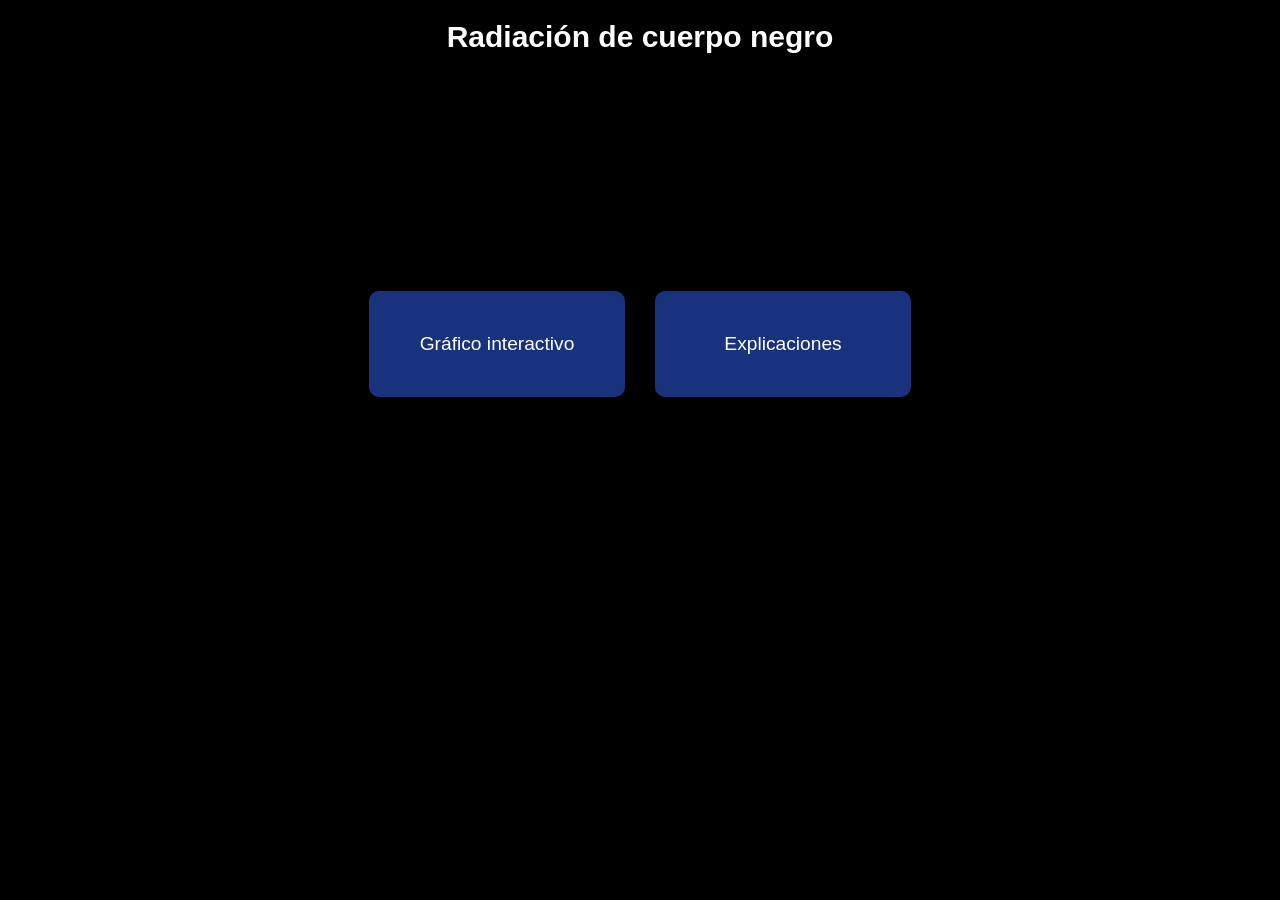
==== index.html @ 7253c4ff "Rename Página.html to index.html" ====
<!DOCTYPE html>
<html lang="en">
<head>
    <meta charset="UTF-8">
    <meta name="viewport" content="width=device-width, initial-scale=1.0">
    <link rel="stylesheet" href="parte1.css">
    <title>Radiación de cuerpo negro</title>
</head>
<body>
    
    <h1>Radiación de cuerpo negro</h1>
    <div class="contenedor">
        <a href="Gráfico.html"> 
            <div class="box">Gráfico interactivo</div>
        </a>
        <a href="Explicaciones.html">
             <div class="box">Explicaciones</div>
        </a>
    </div>
</body>
</html>
---- parte1.css ----
body{
    background-color: black
    ;
}
.contenedor{
    width: 500px;
    margin: auto;
    height: 60vh;
    display: flex;
    justify-content: center;
    align-items: center;
    gap: 30px;
}
.box{
    background-color: #18327E;
    width: 250px;
    height: 100px;
    border: 3px solid #18327E;
    color: white;
    display: flex;
    justify-content: center;
    align-items: center;
    border-radius: 10px;
    font-family: Arial, Helvetica, sans-serif;
    transition: transform 0.4s cubic-bezier(0.25, 1, 0.5, 1);
    cursor: pointer;
    font-size: larger;
}
h1{
    text-align: center;
    color: white;
    font-size: 30px;
    font-family: Arial, Helvetica, sans-serif;
}
.box:hover{
    background-color: 3px #2452C6;
    border: #2452C6;
    transform: translateY(-10px) scale(1.15);
}
a{
    text-decoration: none;
    color: white;
}
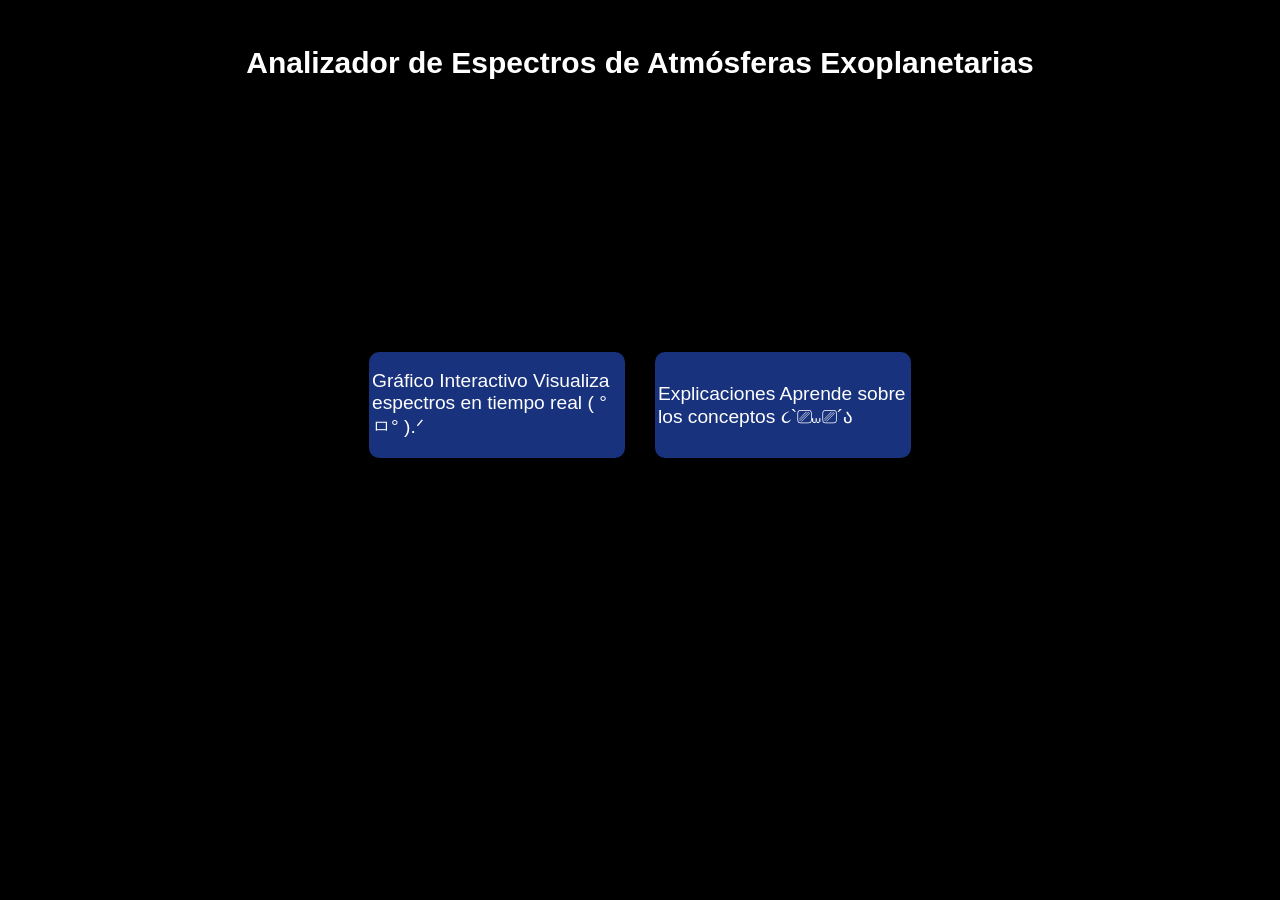
==== commit 06ea1721: "Update index.html" ====
--- a/index.html
+++ b/index.html
@@ -1,21 +1,50 @@
-<!DOCTYPE html>
-<html lang="en">
-<head>
-    <meta charset="UTF-8">
-    <meta name="viewport" content="width=device-width, initial-scale=1.0">
-    <link rel="stylesheet" href="parte1.css">
-    <title>Radiación de cuerpo negro</title>
-</head>
-<body>
-    
-    <h1>Radiación de cuerpo negro</h1>
-    <div class="contenedor">
-        <a href="Gráfico.html"> 
-            <div class="box">Gráfico interactivo</div>
-        </a>
-        <a href="Explicaciones.html">
-             <div class="box">Explicaciones</div>
-        </a>
-    </div>
-</body>
-</html>
+<!DOCTYPE html>
+<html lang="es">
+<head>
+    <meta charset="UTF-8">
+    <meta name="viewport" content="width=device-width, initial-scale=1.0">
+    <link rel="stylesheet" href="parte1.css">
+    <title>Analizador de Espectros de Atmósferas Exoplanetarias</title>
+    <link rel="preconnect" href="https://fonts.googleapis.com">
+    <link rel="preconnect" href="https://fonts.gstatic.com" crossorigin>
+    <link href="https://fonts.googleapis.com/css2?family=Crimson+Pro:ital,wght@0,400;0,600;1,400&family=Space+Grotesk:wght@400;500;600;700&family=Space+Mono:wght@400;700&display=swap" rel="stylesheet">
+</head>
+<body>
+    <div class="stars-background"></div>
+    
+    <header class="main-header">
+        <div class="header-content">
+            <span class="header-tag">HERRAMIENTA INTERACTIVA</span>
+            <h1>Analizador de Espectros de Atmósferas Exoplanetarias</h1>
+            <p class="header-sub">Explora y analiza la composición atmosférica de exoplanetas ✩₊˚.⋆.ೃ࿔*:･</p>
+        </div>
+    </header>
+    
+    <main class="main-content">
+        <div class="contenedor">
+            <a href="Gráfico.html" class="card-link"> 
+                <div class="box">
+                    
+                    <div class="box-content">
+                        <span class="box-title">Gráfico Interactivo</span>
+                        <span class="box-desc">Visualiza espectros en tiempo real (  °ㅁ° ).ᐟ</span>
+                    </div>
+                </div>
+            </a>
+            <a href="Explicaciones.html" class="card-link">
+                <div class="box">
+                    
+                    <div class="box-content">
+                        <span class="box-title">Explicaciones</span>
+                        <span class="box-desc">Aprende sobre los conceptos ૮`⎚⩊⎚´ა</span>
+                    </div>
+                </div>
+            </a>
+        </div>
+    </main>
+    
+    <footer class="main-footer">
+        <p>2026 — Análisis Espectroscópico de Exoplanetas. Página hecha por estudiantes de Astrofísica con Mención en Ciencia de Datos, USACH.</p>
+    </footer>
+</body>
+</html>
--- a/parte1.css
+++ b/parte1.css
@@ -1,43 +1,43 @@
-body{
-    background-color: black
-    ;
-}
-.contenedor{
-    width: 500px;
-    margin: auto;
-    height: 60vh;
-    display: flex;
-    justify-content: center;
-    align-items: center;
-    gap: 30px;
-}
-.box{
-    background-color: #18327E;
-    width: 250px;
-    height: 100px;
-    border: 3px solid #18327E;
-    color: white;
-    display: flex;
-    justify-content: center;
-    align-items: center;
-    border-radius: 10px;
-    font-family: Arial, Helvetica, sans-serif;
-    transition: transform 0.4s cubic-bezier(0.25, 1, 0.5, 1);
-    cursor: pointer;
-    font-size: larger;
-}
-h1{
-    text-align: center;
-    color: white;
-    font-size: 30px;
-    font-family: Arial, Helvetica, sans-serif;
-}
-.box:hover{
-    background-color: 3px #2452C6;
-    border: #2452C6;
-    transform: translateY(-10px) scale(1.15);
-}
-a{
-    text-decoration: none;
-    color: white;
+body{
+    background-color: black
+    ;
+}
+.contenedor{
+    width: 500px;
+    margin: auto;
+    height: 60vh;
+    display: flex;
+    justify-content: center;
+    align-items: center;
+    gap: 30px;
+}
+.box{
+    background-color: #18327E;
+    width: 250px;
+    height: 100px;
+    border: 3px solid #18327E;
+    color: white;
+    display: flex;
+    justify-content: center;
+    align-items: center;
+    border-radius: 10px;
+    font-family: Arial, Helvetica, sans-serif;
+    transition: transform 0.4s cubic-bezier(0.25, 1, 0.5, 1);
+    cursor: pointer;
+    font-size: larger;
+}
+h1{
+    text-align: center;
+    color: white;
+    font-size: 30px;
+    font-family: Arial, Helvetica, sans-serif;
+}
+.box:hover{
+    background-color: 3px #2452C6;
+    border: #2452C6;
+    transform: translateY(-10px) scale(1.15);
+}
+a{
+    text-decoration: none;
+    color: white;
 }
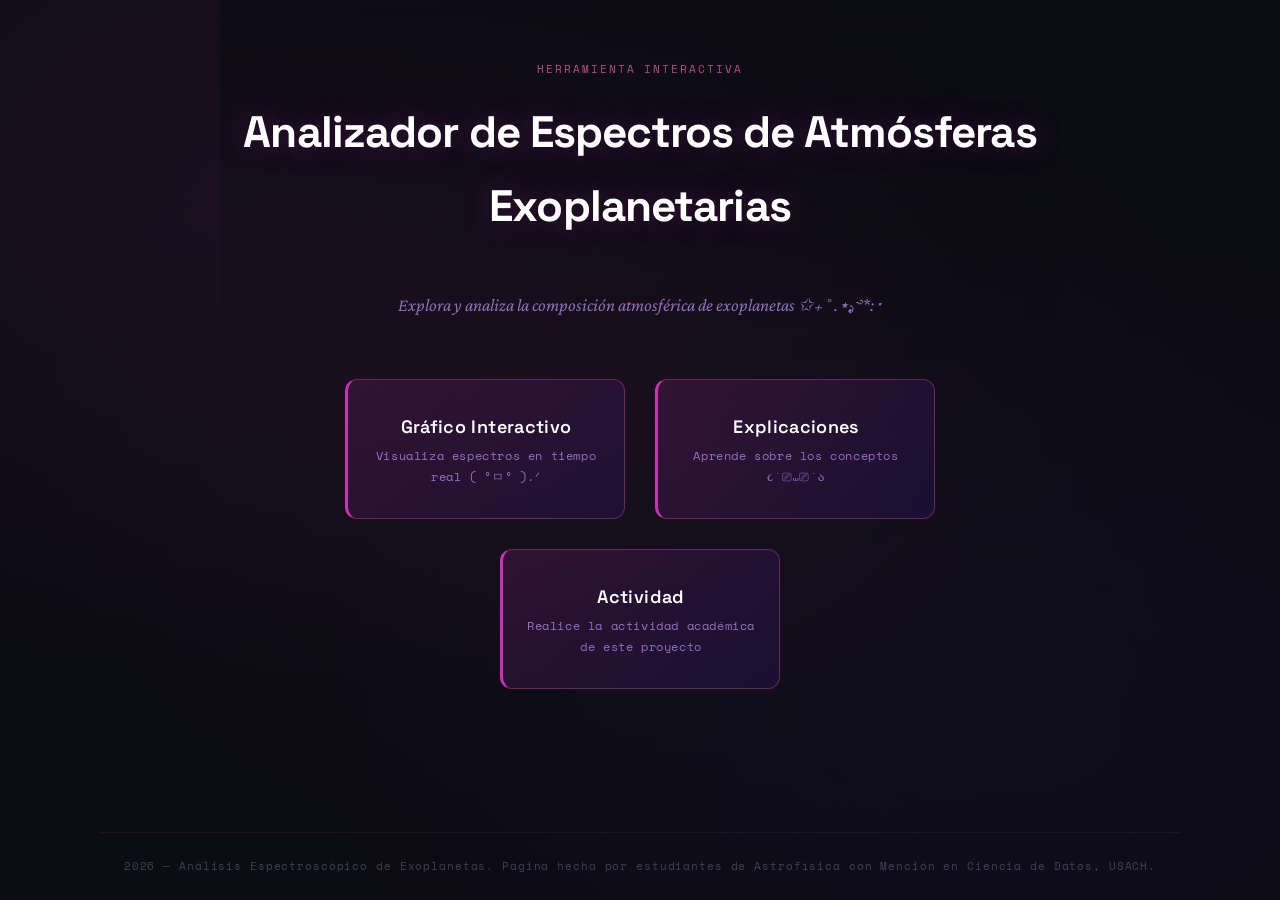
==== commit c1ff0876: "Add files via upload" ====
--- a/index.html
+++ b/index.html
@@ -22,24 +22,35 @@
     
     <main class="main-content">
         <div class="contenedor">
-            <a href="Gráfico.html" class="card-link"> 
+            <div class="fila-superior">
+                <a href="Gráfico.html" class="card-link"> 
+                    <div class="box">
+                    
+                        <div class="box-content">
+                            <span class="box-title">Gráfico Interactivo</span>
+                            <span class="box-desc">Visualiza espectros en tiempo real (  °ㅁ° ).ᐟ</span>
+                        </div>
+                    </div>
+                </a>
+                <a href="Explicaciones.html" class="card-link">
+                    <div class="box">
+                    
+                        <div class="box-content">
+                            <span class="box-title">Explicaciones</span>
+                            <span class="box-desc">Aprende sobre los conceptos ૮`⎚⩊⎚´ა</span>
+                        </div>
+                    </div>
+                </a>
+            </div>
+            <a href="PaperAtmosferas.pdf" target="_blank" class="card-link" id="pdf-link">
                 <div class="box">
-                    
                     <div class="box-content">
-                        <span class="box-title">Gráfico Interactivo</span>
-                        <span class="box-desc">Visualiza espectros en tiempo real (  °ㅁ° ).ᐟ</span>
+                        <span class="box-title">Actividad</span>
+                        <span class="box-desc">Realice la actividad académica de este proyecto</span>
                     </div>
                 </div>
             </a>
-            <a href="Explicaciones.html" class="card-link">
-                <div class="box">
-                    
-                    <div class="box-content">
-                        <span class="box-title">Explicaciones</span>
-                        <span class="box-desc">Aprende sobre los conceptos ૮`⎚⩊⎚´ა</span>
-                    </div>
-                </div>
-            </a>
+            
         </div>
     </main>
     
--- a/parte1.css
+++ b/parte1.css
@@ -1,43 +1,211 @@
-body{
-    background-color: black
-    ;
-}
-.contenedor{
-    width: 500px;
-    margin: auto;
-    height: 60vh;
-    display: flex;
+/* base */
+*, *::before, *::after { box-sizing: border-box; margin: 0; padding: 0; }
+
+html { scroll-behavior: smooth; }
+
+body {
+    background-color: #0c0c14;
+    color: #e2e2f0;
+    font-family: 'Space Grotesk', sans-serif;
+    font-size: 15px;
+    line-height: 1.7;
+    min-height: 100vh;
+    display: flex;
+    flex-direction: column;
+    align-items: center;
+    justify-content: center;
+}
+
+/* título */
+h1 {
+    text-align: center;
+    color: #ffffff;
+    font-size: clamp(26px, 4vw, 44px);
+    font-weight: 700;
+    font-family: 'Space Grotesk', sans-serif;
+    letter-spacing: -0.02em;
+    margin-bottom: 48px;
+    text-shadow: 0 0 30px rgba(200,50,180,0.3);
+}
+
+/* contenedor */
+.contenedor {
+    max-width: 700px;
+    display: flex;
+    flex-direction: column;
     justify-content: center;
     align-items: center;
     gap: 30px;
-}
-.box{
-    background-color: #18327E;
-    width: 250px;
-    height: 100px;
-    border: 3px solid #18327E;
-    color: white;
-    display: flex;
-    justify-content: center;
-    align-items: center;
-    border-radius: 10px;
-    font-family: Arial, Helvetica, sans-serif;
-    transition: transform 0.4s cubic-bezier(0.25, 1, 0.5, 1);
+    padding: 0 20px;
+}
+
+/* sub contenedor */
+.fila-superior {
+    display: flex;
+    justify-content: center;
+    align-items: center;
+    gap: 30px;
+    flex-wrap: wrap;
+}
+
+
+/* fondo */
+.stars-background {
+    position: fixed;
+    inset: 0;
+    background:
+        radial-gradient(ellipse at 20% 20%, rgba(200,50,180,0.08) 0%, transparent 50%),
+        radial-gradient(ellipse at 80% 80%, rgba(80,30,180,0.06) 0%, transparent 50%),
+        radial-gradient(ellipse at 50% 50%, rgba(255,100,180,0.03) 0%, transparent 70%);
+    pointer-events: none;
+    z-index: 0;
+}
+
+/* header */
+.main-header {
+    position: relative;
+    z-index: 1;
+    text-align: center;
+    padding: 60px 20px 40px;
+    background: linear-gradient(180deg, rgba(12,12,20,0.8) 0%, transparent 100%);
+}
+
+.header-content {
+    max-width: 800px;
+    margin: 0 auto;
+}
+
+.header-tag {
+    font-family: 'Space Mono', monospace;
+    font-size: 11px;
+    letter-spacing: 0.18em;
+    text-transform: uppercase;
+    color: rgba(255,100,180,0.7);
+    display: block;
+    margin-bottom: 16px;
+}
+
+.header-sub {
+    font-family: 'Crimson Pro', serif;
+    font-style: italic;
+    font-size: 18px;
+    color: rgba(200,150,255,0.7);
+    margin-top: 16px;
+    line-height: 1.5;
+}
+
+/* contenido */
+.main-content {
+    position: relative;
+    z-index: 1;
+    flex: 1;
+    display: flex;
+    flex-direction: column;
+    align-items: center;
+    padding: 20px;
+}
+
+.intro-text {
+    max-width: 600px;
+    text-align: center;
+    margin-bottom: 40px;
+    color: #9090b8;
+    font-size: 15px;
+    line-height: 1.7;
+    font-family: 'Crimson Pro', serif;
+}
+
+/* enlaces */
+.card-link {
+    text-decoration: none;
+    width: 280px;
+    height: 140px;
+}
+
+/* cajas */
+.box {
+    background: linear-gradient(135deg, rgba(200,50,180,0.15) 0%, rgba(80,30,180,0.15) 100%);
+    width: 100%;
+    height: 100%;
+    border: 1px solid rgba(255,100,180,0.3);
+    border-left: 3px solid #c832b4;
+    color: #ffffff;
+    display: flex;
+    flex-direction: column;
+    justify-content: center;
+    align-items: center;
+    border-radius: 12px;
+    font-family: 'Space Grotesk', sans-serif;
+    transition: all 0.4s cubic-bezier(0.25, 1, 0.5, 1);
     cursor: pointer;
-    font-size: larger;
-}
-h1{
-    text-align: center;
-    color: white;
-    font-size: 30px;
-    font-family: Arial, Helvetica, sans-serif;
-}
-.box:hover{
-    background-color: 3px #2452C6;
-    border: #2452C6;
-    transform: translateY(-10px) scale(1.15);
-}
-a{
-    text-decoration: none;
-    color: white;
-}+    position: relative;
+    overflow: hidden;
+    padding: 20px;
+    gap: 12px;
+}
+
+.box::before {
+    content: '';
+    position: absolute;
+    inset: 0;
+    background: radial-gradient(ellipse at 50% 50%, rgba(255,100,180,0.1) 0%, transparent 70%);
+    opacity: 0;
+    transition: opacity 0.3s;
+}
+
+.box:hover {
+    background: linear-gradient(135deg, rgba(200,50,180,0.25) 0%, rgba(80,30,180,0.25) 100%);
+    border-color: rgba(255,100,180,0.5);
+    border-left-color: #ff80c0;
+    transform: translateY(-8px) scale(1.02);
+    box-shadow: 0 15px 50px rgba(200,50,180,0.25);
+}
+
+.box:hover::before {
+    opacity: 1;
+}
+
+.box-icon {
+    font-size: 32px;
+    margin-bottom: 4px;
+}
+
+.box-content {
+    display: flex;
+    flex-direction: column;
+    align-items: center;
+    gap: 4px;
+    text-align: center;
+}
+
+.box-title {
+    font-size: 18px;
+    font-weight: 600;
+    letter-spacing: 0.02em;
+    color: #ffffff;
+}
+
+.box-desc {
+    font-size: 12px;
+    font-family: 'Space Mono', monospace;
+    letter-spacing: 0.05em;
+    color: rgba(200,150,255,0.7);
+}
+
+.main-footer {
+    position: relative;
+    z-index: 1;
+    padding: 24px;
+    text-align: center;
+    font-family: 'Space Mono', monospace;
+    font-size: 11px;
+    color: rgba(150,140,180,0.4);
+    letter-spacing: 0.08em;
+    border-top: 1px solid rgba(255,100,180,0.08);
+    margin-top: 40px;
+}
+
+/* scrollbar */
+::-webkit-scrollbar { width: 5px; }
+::-webkit-scrollbar-track { background: #0c0c14; }
+::-webkit-scrollbar-thumb { background: rgba(200,50,180,0.3); border-radius: 3px; }
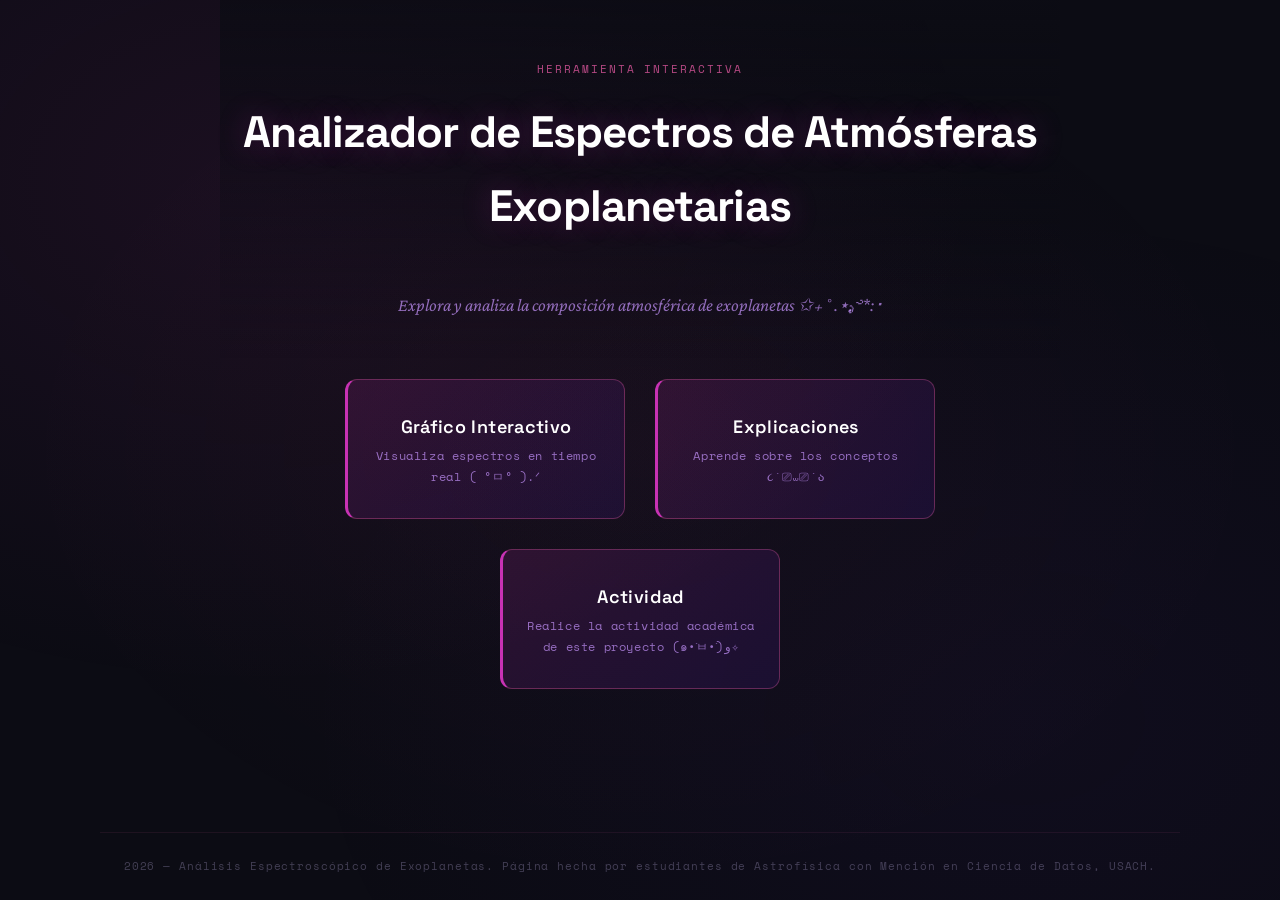
==== commit 4568d39d: "Update index.html" ====
--- a/index.html
+++ b/index.html
@@ -46,7 +46,7 @@
                 <div class="box">
                     <div class="box-content">
                         <span class="box-title">Actividad</span>
-                        <span class="box-desc">Realice la actividad académica de este proyecto</span>
+                        <span class="box-desc">Realice la actividad académica de este proyecto (๑•̀ㅂ•́)و✧ </span>
                     </div>
                 </div>
             </a>
